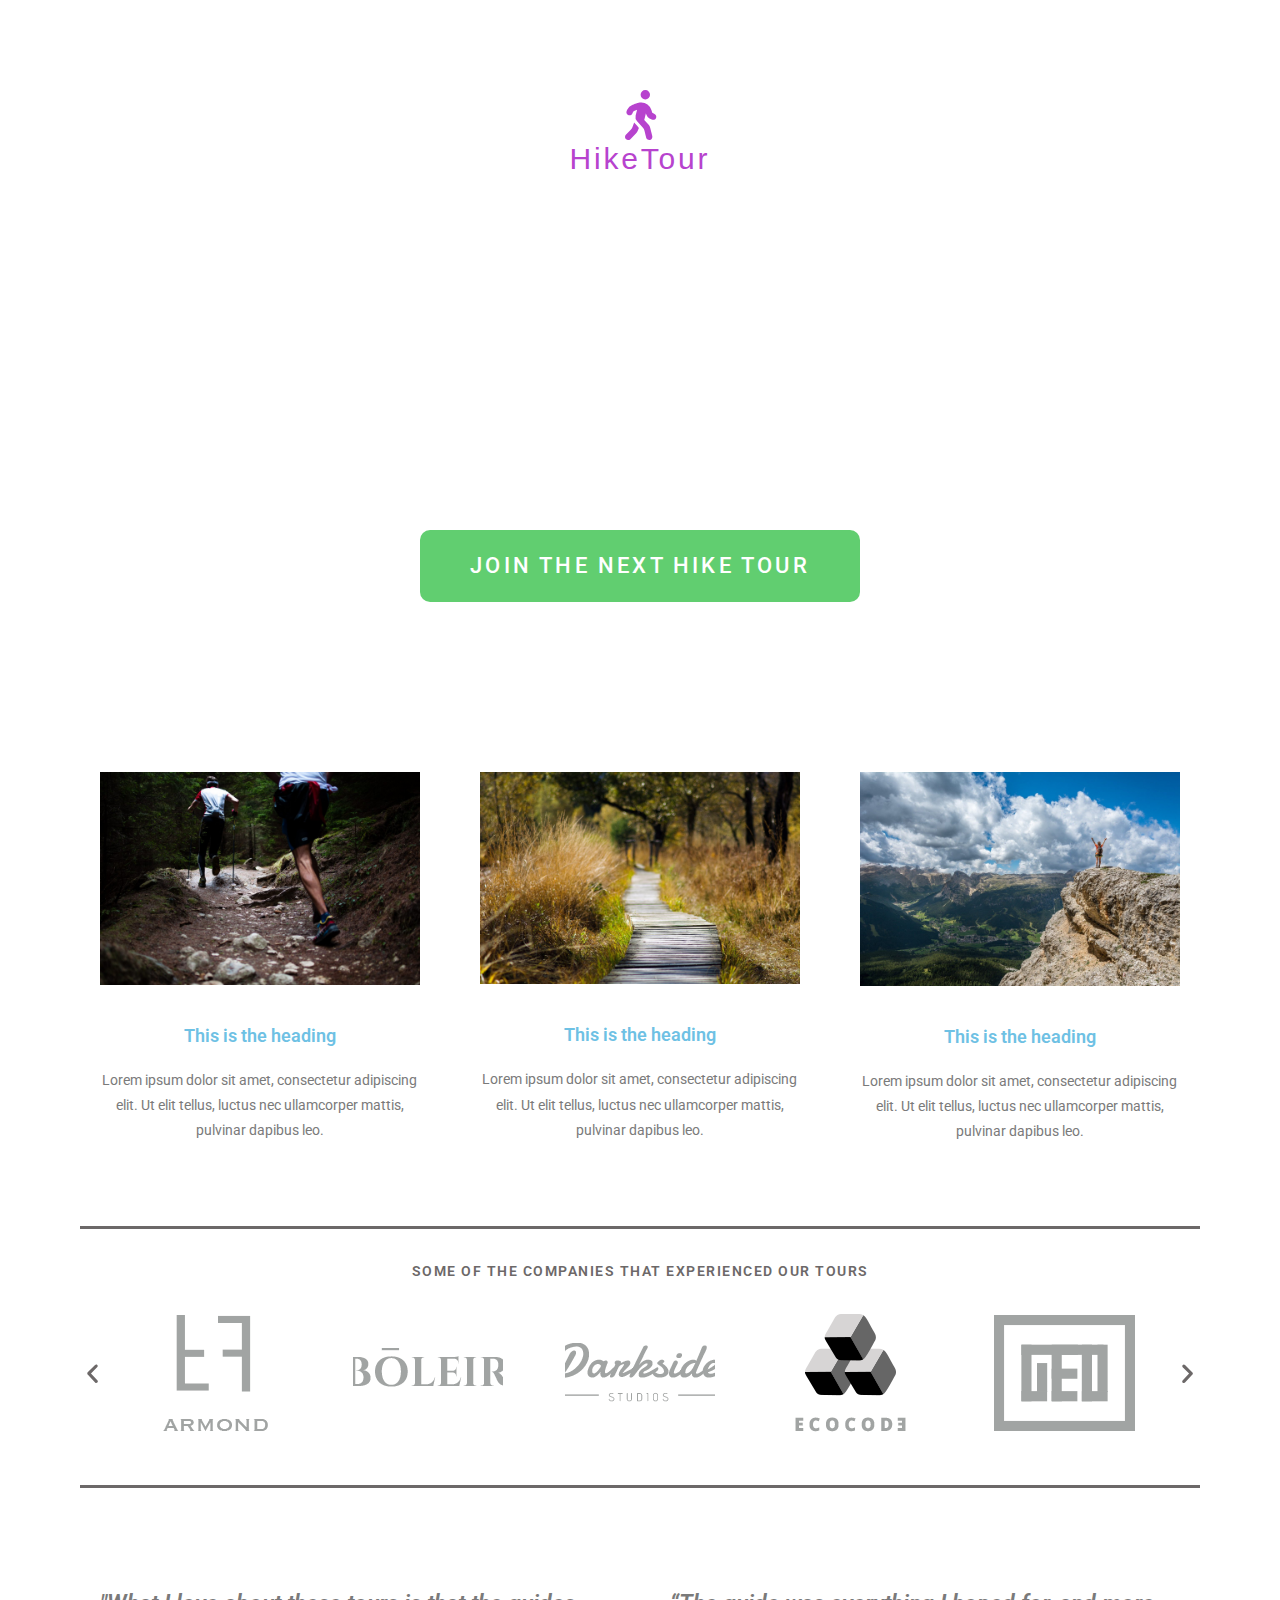
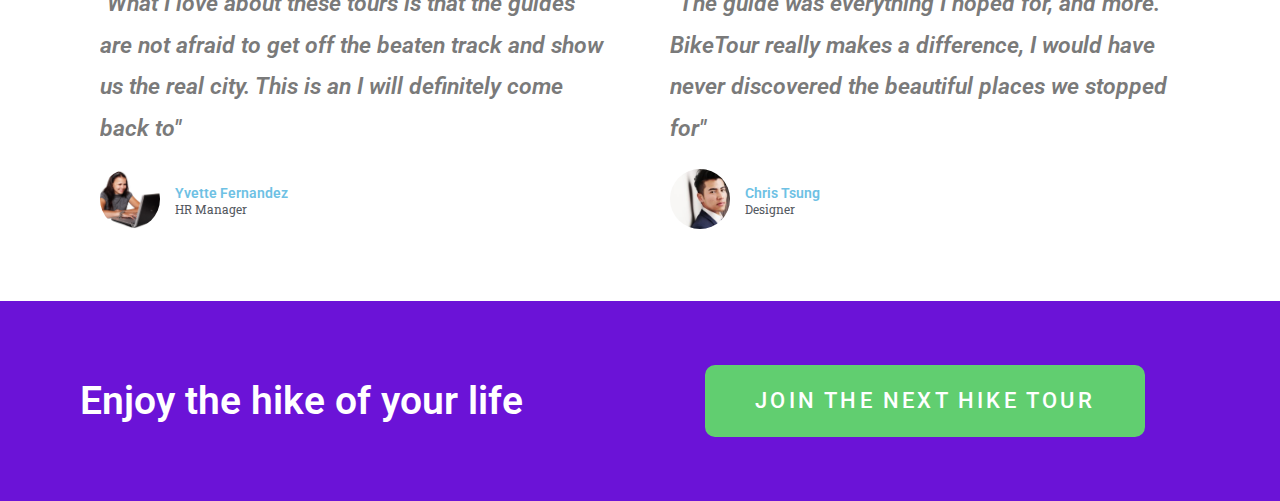
==== index.html @ 8e68b55a "uploading" ====
<!DOCTYPE html>
<html lang="en-US">
<head>
	<meta charset="UTF-8">
		<title>Hike Tour &#8211; Hike</title>
<meta name="viewport" content="width=device-width, initial-scale=1"><link rel='dns-prefetch' href='//s.w.org' />
<link rel="alternate" type="application/rss+xml" title="Hike Tour &raquo; Feed" href="https://hyperjute.github.io/landing-page-hikers/feed/" />
<link rel="alternate" type="application/rss+xml" title="Hike Tour &raquo; Comments Feed" href="https://hyperjute.github.io/landing-page-hikers/comments/feed/" />
		<script type="text/javascript">
			window._wpemojiSettings = {"baseUrl":"https:\/\/s.w.org\/images\/core\/emoji\/13.0.0\/72x72\/","ext":".png","svgUrl":"https:\/\/s.w.org\/images\/core\/emoji\/13.0.0\/svg\/","svgExt":".svg","source":{"concatemoji":"https:\/\/hyperjute.github.io\/landing-page-hikers\/wp-includes\/js\/wp-emoji-release.min.js?ver=5.5.1"}};
			!function(e,a,t){var r,n,o,i,p=a.createElement("canvas"),s=p.getContext&&p.getContext("2d");function c(e,t){var a=String.fromCharCode;s.clearRect(0,0,p.width,p.height),s.fillText(a.apply(this,e),0,0);var r=p.toDataURL();return s.clearRect(0,0,p.width,p.height),s.fillText(a.apply(this,t),0,0),r===p.toDataURL()}function l(e){if(!s||!s.fillText)return!1;switch(s.textBaseline="top",s.font="600 32px Arial",e){case"flag":return!c([127987,65039,8205,9895,65039],[127987,65039,8203,9895,65039])&&(!c([55356,56826,55356,56819],[55356,56826,8203,55356,56819])&&!c([55356,57332,56128,56423,56128,56418,56128,56421,56128,56430,56128,56423,56128,56447],[55356,57332,8203,56128,56423,8203,56128,56418,8203,56128,56421,8203,56128,56430,8203,56128,56423,8203,56128,56447]));case"emoji":return!c([55357,56424,8205,55356,57212],[55357,56424,8203,55356,57212])}return!1}function d(e){var t=a.createElement("script");t.src=e,t.defer=t.type="text/javascript",a.getElementsByTagName("head")[0].appendChild(t)}for(i=Array("flag","emoji"),t.supports={everything:!0,everythingExceptFlag:!0},o=0;o<i.length;o++)t.supports[i[o]]=l(i[o]),t.supports.everything=t.supports.everything&&t.supports[i[o]],"flag"!==i[o]&&(t.supports.everythingExceptFlag=t.supports.everythingExceptFlag&&t.supports[i[o]]);t.supports.everythingExceptFlag=t.supports.everythingExceptFlag&&!t.supports.flag,t.DOMReady=!1,t.readyCallback=function(){t.DOMReady=!0},t.supports.everything||(n=function(){t.readyCallback()},a.addEventListener?(a.addEventListener("DOMContentLoaded",n,!1),e.addEventListener("load",n,!1)):(e.attachEvent("onload",n),a.attachEvent("onreadystatechange",function(){"complete"===a.readyState&&t.readyCallback()})),(r=t.source||{}).concatemoji?d(r.concatemoji):r.wpemoji&&r.twemoji&&(d(r.twemoji),d(r.wpemoji)))}(window,document,window._wpemojiSettings);
		</script>
		<style type="text/css">
img.wp-smiley,
img.emoji {
	display: inline !important;
	border: none !important;
	box-shadow: none !important;
	height: 1em !important;
	width: 1em !important;
	margin: 0 .07em !important;
	vertical-align: -0.1em !important;
	background: none !important;
	padding: 0 !important;
}
</style>
	<link rel='stylesheet' id='wp-block-library-css'  href='https://hyperjute.github.io/landing-page-hikers/wp-includes/css/dist/block-library/style.min.css?ver=5.5.1' type='text/css' media='all' />
<link rel='stylesheet' id='wp-block-library-theme-css'  href='https://hyperjute.github.io/landing-page-hikers/wp-includes/css/dist/block-library/theme.min.css?ver=5.5.1' type='text/css' media='all' />
<link rel='stylesheet' id='font-awesome-css'  href='https://hyperjute.github.io/landing-page-hikers/wp-content/themes/oceanwp/assets/fonts/fontawesome/css/all.min.css?ver=5.11.2' type='text/css' media='all' />
<link rel='stylesheet' id='simple-line-icons-css'  href='https://hyperjute.github.io/landing-page-hikers/wp-content/themes/oceanwp/assets/css/third/simple-line-icons.min.css?ver=2.4.0' type='text/css' media='all' />
<link rel='stylesheet' id='magnific-popup-css'  href='https://hyperjute.github.io/landing-page-hikers/wp-content/themes/oceanwp/assets/css/third/magnific-popup.min.css?ver=1.0.0' type='text/css' media='all' />
<link rel='stylesheet' id='slick-css'  href='https://hyperjute.github.io/landing-page-hikers/wp-content/themes/oceanwp/assets/css/third/slick.min.css?ver=1.6.0' type='text/css' media='all' />
<link rel='stylesheet' id='oceanwp-style-css'  href='https://hyperjute.github.io/landing-page-hikers/wp-content/themes/oceanwp/assets/css/style.min.css?ver=1.8.9' type='text/css' media='all' />
<link rel='stylesheet' id='elementor-icons-css'  href='https://hyperjute.github.io/landing-page-hikers/wp-content/plugins/elementor/assets/lib/eicons/css/elementor-icons.min.css?ver=5.9.1' type='text/css' media='all' />
<link rel='stylesheet' id='elementor-animations-css'  href='https://hyperjute.github.io/landing-page-hikers/wp-content/plugins/elementor/assets/lib/animations/animations.min.css?ver=3.0.10' type='text/css' media='all' />
<link rel='stylesheet' id='elementor-frontend-legacy-css'  href='https://hyperjute.github.io/landing-page-hikers/wp-content/plugins/elementor/assets/css/frontend-legacy.min.css?ver=3.0.10' type='text/css' media='all' />
<link rel='stylesheet' id='elementor-frontend-css'  href='https://hyperjute.github.io/landing-page-hikers/wp-content/plugins/elementor/assets/css/frontend.min.css?ver=3.0.10' type='text/css' media='all' />
<link rel='stylesheet' id='elementor-post-7-css'  href='https://hyperjute.github.io/landing-page-hikers/wp-content/uploads/elementor/css/post-7.css?ver=1600923242' type='text/css' media='all' />
<link rel='stylesheet' id='elementor-global-css'  href='https://hyperjute.github.io/landing-page-hikers/wp-content/uploads/elementor/css/global.css?ver=1600926877' type='text/css' media='all' />
<link rel='stylesheet' id='elementor-post-10-css'  href='https://hyperjute.github.io/landing-page-hikers/wp-content/uploads/elementor/css/post-10.css?ver=1600929516' type='text/css' media='all' />
<link rel='stylesheet' id='oe-widgets-style-css'  href='https://hyperjute.github.io/landing-page-hikers/wp-content/plugins/ocean-extra/assets/css/widgets.css?ver=5.5.1' type='text/css' media='all' />
<link rel='stylesheet' id='google-fonts-1-css'  href='https://fonts.googleapis.com/css?family=Roboto%3A100%2C100italic%2C200%2C200italic%2C300%2C300italic%2C400%2C400italic%2C500%2C500italic%2C600%2C600italic%2C700%2C700italic%2C800%2C800italic%2C900%2C900italic%7CRoboto+Slab%3A100%2C100italic%2C200%2C200italic%2C300%2C300italic%2C400%2C400italic%2C500%2C500italic%2C600%2C600italic%2C700%2C700italic%2C800%2C800italic%2C900%2C900italic%7CPermanent+Marker%3A100%2C100italic%2C200%2C200italic%2C300%2C300italic%2C400%2C400italic%2C500%2C500italic%2C600%2C600italic%2C700%2C700italic%2C800%2C800italic%2C900%2C900italic%7CRoboto+Condensed%3A100%2C100italic%2C200%2C200italic%2C300%2C300italic%2C400%2C400italic%2C500%2C500italic%2C600%2C600italic%2C700%2C700italic%2C800%2C800italic%2C900%2C900italic&#038;ver=5.5.1' type='text/css' media='all' />
<link rel='stylesheet' id='elementor-icons-shared-0-css'  href='https://hyperjute.github.io/landing-page-hikers/wp-content/plugins/elementor/assets/lib/font-awesome/css/fontawesome.min.css?ver=5.12.0' type='text/css' media='all' />
<link rel='stylesheet' id='elementor-icons-fa-solid-css'  href='https://hyperjute.github.io/landing-page-hikers/wp-content/plugins/elementor/assets/lib/font-awesome/css/solid.min.css?ver=5.12.0' type='text/css' media='all' />
<script type='text/javascript' src='https://hyperjute.github.io/landing-page-hikers/wp-includes/js/jquery/jquery.js?ver=1.12.4-wp' id='jquery-core-js'></script>
<link rel="https://api.w.org/" href="https://hyperjute.github.io/landing-page-hikers/wp-json/" /><link rel="alternate" type="application/json" href="https://hyperjute.github.io/landing-page-hikers/wp-json/wp/v2/pages/10" /><link rel="EditURI" type="application/rsd+xml" title="RSD" href="https://hyperjute.github.io/landing-page-hikers/xmlrpc.php?rsd" />
<link rel="wlwmanifest" type="application/wlwmanifest+xml" href="https://hyperjute.github.io/landing-page-hikers/wp-includes/wlwmanifest.xml" /> 
<meta name="generator" content="WordPress 5.5.1" />
<link rel="canonical" href="https://hyperjute.github.io/landing-page-hikers/" />
<link rel='shortlink' href='https://hyperjute.github.io/landing-page-hikers/' />
<link rel="alternate" type="application/json+oembed" href="https://hyperjute.github.io/landing-page-hikers/wp-json/oembed/1.0/embed?url=https%3A%2F%2Fhyperjute.github.io%2Flanding-page-hikers%2F" />
<link rel="alternate" type="text/xml+oembed" href="https://hyperjute.github.io/landing-page-hikers/wp-json/oembed/1.0/embed?url=https%3A%2F%2Fhyperjute.github.io%2Flanding-page-hikers%2F&#038;format=xml" />
<style type="text/css">.recentcomments a{display:inline !important;padding:0 !important;margin:0 !important;}</style><!-- OceanWP CSS -->
<style type="text/css">
/* Header CSS */#site-header.has-header-media .overlay-header-media{background-color:rgba(0,0,0,0.5)}
</style>	<meta name="viewport" content="width=device-width, initial-scale=1.0, viewport-fit=cover" /></head>
<body class="home page-template page-template-elementor_canvas page page-id-10 wp-embed-responsive oceanwp-theme dropdown-mobile default-breakpoint has-sidebar content-right-sidebar has-topbar has-breadcrumbs elementor-default elementor-template-canvas elementor-kit-7 elementor-page elementor-page-10">
			<div data-elementor-type="wp-page" data-elementor-id="10" class="elementor elementor-10" data-elementor-settings="[]">
						<div class="elementor-inner">
							<div class="elementor-section-wrap">
							<section class="elementor-section elementor-top-section elementor-element elementor-element-6b17538 elementor-section-boxed elementor-section-height-default elementor-section-height-default" data-id="6b17538" data-element_type="section" data-settings="{&quot;background_background&quot;:&quot;video&quot;,&quot;background_video_link&quot;:&quot;https:\/\/www.youtube.com\/watch?v=5KjPk9RJkQ4&quot;}">
								<div class="elementor-background-video-container elementor-hidden-phone">
													<div class="elementor-background-video-embed"></div>
												</div>
									<div class="elementor-background-overlay"></div>
							<div class="elementor-container elementor-column-gap-default">
							<div class="elementor-row">
					<div class="elementor-column elementor-col-100 elementor-top-column elementor-element elementor-element-20dd20f" data-id="20dd20f" data-element_type="column" data-settings="{&quot;background_background&quot;:&quot;classic&quot;}">
			<div class="elementor-column-wrap elementor-element-populated">
							<div class="elementor-widget-wrap">
						<div class="elementor-element elementor-element-2021fc0 elementor-view-default elementor-position-top elementor-vertical-align-top elementor-widget elementor-widget-icon-box" data-id="2021fc0" data-element_type="widget" data-widget_type="icon-box.default">
				<div class="elementor-widget-container">
					<div class="elementor-icon-box-wrapper">
						<div class="elementor-icon-box-icon">
				<span class="elementor-icon elementor-animation-" >
				<i aria-hidden="true" class="fas fa-walking"></i>				</span>
			</div>
						<div class="elementor-icon-box-content">
				<h3 class="elementor-icon-box-title">
					<span >HikeTour</span>
				</h3>
							</div>
		</div>
				</div>
				</div>
				<div class="elementor-element elementor-element-c207df1 elementor-widget elementor-widget-heading" data-id="c207df1" data-element_type="widget" data-widget_type="heading.default">
				<div class="elementor-widget-container">
			<h2 class="elementor-heading-title elementor-size-default">Join Our Nature Hike Adventures</h2>		</div>
				</div>
				<div class="elementor-element elementor-element-44ef334 elementor-widget elementor-widget-spacer" data-id="44ef334" data-element_type="widget" data-widget_type="spacer.default">
				<div class="elementor-widget-container">
					<div class="elementor-spacer">
			<div class="elementor-spacer-inner"></div>
		</div>
				</div>
				</div>
				<div class="elementor-element elementor-element-c5dbc90 elementor-widget elementor-widget-heading" data-id="c5dbc90" data-element_type="widget" data-widget_type="heading.default">
				<div class="elementor-widget-container">
			<p class="elementor-heading-title elementor-size-default">HikeTour offers the most interactive activity you can experience in natural surroundings. Find out how the real hiking comes alive when you are guided by the right person.</p>		</div>
				</div>
				<div class="elementor-element elementor-element-b1d403d elementor-widget elementor-widget-spacer" data-id="b1d403d" data-element_type="widget" data-widget_type="spacer.default">
				<div class="elementor-widget-container">
					<div class="elementor-spacer">
			<div class="elementor-spacer-inner"></div>
		</div>
				</div>
				</div>
				<div class="elementor-element elementor-element-bb15550 elementor-align-center elementor-widget elementor-widget-button" data-id="bb15550" data-element_type="widget" data-widget_type="button.default">
				<div class="elementor-widget-container">
					<div class="elementor-button-wrapper">
			<a href="#" class="elementor-button-link elementor-button elementor-size-xl" role="button">
						<span class="elementor-button-content-wrapper">
						<span class="elementor-button-text">Join the next hike tour</span>
		</span>
					</a>
		</div>
				</div>
				</div>
						</div>
					</div>
		</div>
								</div>
					</div>
		</section>
				<section class="elementor-section elementor-top-section elementor-element elementor-element-5dd68f0 elementor-section-boxed elementor-section-height-default elementor-section-height-default" data-id="5dd68f0" data-element_type="section">
						<div class="elementor-container elementor-column-gap-wider">
							<div class="elementor-row">
					<div class="elementor-column elementor-col-33 elementor-top-column elementor-element elementor-element-c2cc1be" data-id="c2cc1be" data-element_type="column">
			<div class="elementor-column-wrap elementor-element-populated">
							<div class="elementor-widget-wrap">
						<div class="elementor-element elementor-element-dc7bbe1 elementor-position-top elementor-vertical-align-top elementor-widget elementor-widget-image-box" data-id="dc7bbe1" data-element_type="widget" data-widget_type="image-box.default">
				<div class="elementor-widget-container">
			<div class="elementor-image-box-wrapper"><figure class="elementor-image-box-img"><img width="1920" height="1275" src="https://hyperjute.github.io/landing-page-hikers/wp-content/uploads/2020/09/men-1245982_1920.jpg" class="elementor-animation-grow attachment-full size-full" alt="" loading="lazy" srcset="https://hyperjute.github.io/landing-page-hikers/wp-content/uploads/2020/09/men-1245982_1920.jpg 1920w, https://hyperjute.github.io/landing-page-hikers/wp-content/uploads/2020/09/men-1245982_1920-300x199.jpg 300w, https://hyperjute.github.io/landing-page-hikers/wp-content/uploads/2020/09/men-1245982_1920-1024x680.jpg 1024w, https://hyperjute.github.io/landing-page-hikers/wp-content/uploads/2020/09/men-1245982_1920-768x510.jpg 768w, https://hyperjute.github.io/landing-page-hikers/wp-content/uploads/2020/09/men-1245982_1920-1536x1020.jpg 1536w" sizes="(max-width: 1920px) 100vw, 1920px" /></figure><div class="elementor-image-box-content"><h3 class="elementor-image-box-title">This is the heading</h3><p class="elementor-image-box-description">Lorem ipsum dolor sit amet, consectetur adipiscing elit. Ut elit tellus, luctus nec ullamcorper mattis, pulvinar dapibus leo.</p></div></div>		</div>
				</div>
						</div>
					</div>
		</div>
				<div class="elementor-column elementor-col-33 elementor-top-column elementor-element elementor-element-ef29e0e" data-id="ef29e0e" data-element_type="column">
			<div class="elementor-column-wrap elementor-element-populated">
							<div class="elementor-widget-wrap">
						<div class="elementor-element elementor-element-52808f6 elementor-position-top elementor-vertical-align-top elementor-widget elementor-widget-image-box" data-id="52808f6" data-element_type="widget" data-widget_type="image-box.default">
				<div class="elementor-widget-container">
			<div class="elementor-image-box-wrapper"><figure class="elementor-image-box-img"><img width="1920" height="1271" src="https://hyperjute.github.io/landing-page-hikers/wp-content/uploads/2020/09/wooden-track-1932611_1920-1.jpg" class="elementor-animation-grow attachment-full size-full" alt="" loading="lazy" srcset="https://hyperjute.github.io/landing-page-hikers/wp-content/uploads/2020/09/wooden-track-1932611_1920-1.jpg 1920w, https://hyperjute.github.io/landing-page-hikers/wp-content/uploads/2020/09/wooden-track-1932611_1920-1-300x199.jpg 300w, https://hyperjute.github.io/landing-page-hikers/wp-content/uploads/2020/09/wooden-track-1932611_1920-1-1024x678.jpg 1024w, https://hyperjute.github.io/landing-page-hikers/wp-content/uploads/2020/09/wooden-track-1932611_1920-1-768x508.jpg 768w, https://hyperjute.github.io/landing-page-hikers/wp-content/uploads/2020/09/wooden-track-1932611_1920-1-1536x1017.jpg 1536w" sizes="(max-width: 1920px) 100vw, 1920px" /></figure><div class="elementor-image-box-content"><h3 class="elementor-image-box-title">This is the heading</h3><p class="elementor-image-box-description">Lorem ipsum dolor sit amet, consectetur adipiscing elit. Ut elit tellus, luctus nec ullamcorper mattis, pulvinar dapibus leo.</p></div></div>		</div>
				</div>
						</div>
					</div>
		</div>
				<div class="elementor-column elementor-col-33 elementor-top-column elementor-element elementor-element-3d3e862" data-id="3d3e862" data-element_type="column">
			<div class="elementor-column-wrap elementor-element-populated">
							<div class="elementor-widget-wrap">
						<div class="elementor-element elementor-element-33d0557 elementor-position-top elementor-vertical-align-top elementor-widget elementor-widget-image-box" data-id="33d0557" data-element_type="widget" data-widget_type="image-box.default">
				<div class="elementor-widget-container">
			<div class="elementor-image-box-wrapper"><figure class="elementor-image-box-img"><img width="1920" height="1280" src="https://hyperjute.github.io/landing-page-hikers/wp-content/uploads/2020/09/person-1245959_1920.jpg" class="elementor-animation-grow attachment-full size-full" alt="" loading="lazy" srcset="https://hyperjute.github.io/landing-page-hikers/wp-content/uploads/2020/09/person-1245959_1920.jpg 1920w, https://hyperjute.github.io/landing-page-hikers/wp-content/uploads/2020/09/person-1245959_1920-300x200.jpg 300w, https://hyperjute.github.io/landing-page-hikers/wp-content/uploads/2020/09/person-1245959_1920-1024x683.jpg 1024w, https://hyperjute.github.io/landing-page-hikers/wp-content/uploads/2020/09/person-1245959_1920-768x512.jpg 768w, https://hyperjute.github.io/landing-page-hikers/wp-content/uploads/2020/09/person-1245959_1920-1536x1024.jpg 1536w" sizes="(max-width: 1920px) 100vw, 1920px" /></figure><div class="elementor-image-box-content"><h3 class="elementor-image-box-title">This is the heading</h3><p class="elementor-image-box-description">Lorem ipsum dolor sit amet, consectetur adipiscing elit. Ut elit tellus, luctus nec ullamcorper mattis, pulvinar dapibus leo.</p></div></div>		</div>
				</div>
						</div>
					</div>
		</div>
								</div>
					</div>
		</section>
				<section class="elementor-section elementor-top-section elementor-element elementor-element-25c4791 elementor-section-boxed elementor-section-height-default elementor-section-height-default" data-id="25c4791" data-element_type="section">
						<div class="elementor-container elementor-column-gap-default">
							<div class="elementor-row">
					<div class="elementor-column elementor-col-100 elementor-top-column elementor-element elementor-element-bb8585b" data-id="bb8585b" data-element_type="column">
			<div class="elementor-column-wrap elementor-element-populated">
							<div class="elementor-widget-wrap">
						<div class="elementor-element elementor-element-eea52f6 elementor-widget-divider--view-line elementor-widget elementor-widget-divider" data-id="eea52f6" data-element_type="widget" data-widget_type="divider.default">
				<div class="elementor-widget-container">
					<div class="elementor-divider">
			<span class="elementor-divider-separator">
						</span>
		</div>
				</div>
				</div>
				<div class="elementor-element elementor-element-2f90f46 elementor-widget elementor-widget-heading" data-id="2f90f46" data-element_type="widget" data-widget_type="heading.default">
				<div class="elementor-widget-container">
			<p class="elementor-heading-title elementor-size-default">Some of the companies that experienced our tours</p>		</div>
				</div>
				<div class="elementor-element elementor-element-b150345 elementor-arrows-position-outside elementor-widget elementor-widget-image-carousel" data-id="b150345" data-element_type="widget" data-settings="{&quot;slides_to_show&quot;:&quot;5&quot;,&quot;navigation&quot;:&quot;arrows&quot;,&quot;autoplay&quot;:&quot;yes&quot;,&quot;pause_on_hover&quot;:&quot;yes&quot;,&quot;pause_on_interaction&quot;:&quot;yes&quot;,&quot;autoplay_speed&quot;:5000,&quot;infinite&quot;:&quot;yes&quot;,&quot;speed&quot;:500}" data-widget_type="image-carousel.default">
				<div class="elementor-widget-container">
					<div class="elementor-image-carousel-wrapper swiper-container" dir="ltr">
			<div class="elementor-image-carousel swiper-wrapper">
				<div class="swiper-slide"><figure class="swiper-slide-inner"><img class="swiper-slide-image" src="https://hyperjute.github.io/landing-page-hikers/wp-content/uploads/2020/09/ARMOND-150x150.png" alt="ARMOND" /></figure></div><div class="swiper-slide"><figure class="swiper-slide-inner"><img class="swiper-slide-image" src="https://hyperjute.github.io/landing-page-hikers/wp-content/uploads/2020/09/BOLEIR-150x150.png" alt="BOLEIR" /></figure></div><div class="swiper-slide"><figure class="swiper-slide-inner"><img class="swiper-slide-image" src="https://hyperjute.github.io/landing-page-hikers/wp-content/uploads/2020/09/darkside-1-2-1-150x150.png" alt="darkside-1-2-1" /></figure></div><div class="swiper-slide"><figure class="swiper-slide-inner"><img class="swiper-slide-image" src="https://hyperjute.github.io/landing-page-hikers/wp-content/uploads/2020/09/Eye-Contact-150x150.png" alt="Eye Contact" /></figure></div><div class="swiper-slide"><figure class="swiper-slide-inner"><img class="swiper-slide-image" src="https://hyperjute.github.io/landing-page-hikers/wp-content/uploads/2020/09/GEO-150x150.png" alt="GEO" /></figure></div><div class="swiper-slide"><figure class="swiper-slide-inner"><img class="swiper-slide-image" src="https://hyperjute.github.io/landing-page-hikers/wp-content/uploads/2020/09/MADRIN-150x150.png" alt="MADRIN" /></figure></div><div class="swiper-slide"><figure class="swiper-slide-inner"><img class="swiper-slide-image" src="https://hyperjute.github.io/landing-page-hikers/wp-content/uploads/2020/09/mapmaster-1-2-1-150x150.png" alt="mapmaster-1-2-1" /></figure></div><div class="swiper-slide"><figure class="swiper-slide-inner"><img class="swiper-slide-image" src="https://hyperjute.github.io/landing-page-hikers/wp-content/uploads/2020/09/zusman-1-2-1-150x150.png" alt="zusman-1-2-1" /></figure></div>			</div>
																<div class="elementor-swiper-button elementor-swiper-button-prev">
						<i class="eicon-chevron-left" aria-hidden="true"></i>
						<span class="elementor-screen-only">Previous</span>
					</div>
					<div class="elementor-swiper-button elementor-swiper-button-next">
						<i class="eicon-chevron-right" aria-hidden="true"></i>
						<span class="elementor-screen-only">Next</span>
					</div>
									</div>
				</div>
				</div>
				<div class="elementor-element elementor-element-ef013f1 elementor-widget-divider--view-line elementor-widget elementor-widget-divider" data-id="ef013f1" data-element_type="widget" data-widget_type="divider.default">
				<div class="elementor-widget-container">
					<div class="elementor-divider">
			<span class="elementor-divider-separator">
						</span>
		</div>
				</div>
				</div>
						</div>
					</div>
		</div>
								</div>
					</div>
		</section>
				<section class="elementor-section elementor-top-section elementor-element elementor-element-e697ae4 elementor-section-boxed elementor-section-height-default elementor-section-height-default" data-id="e697ae4" data-element_type="section">
						<div class="elementor-container elementor-column-gap-wider">
							<div class="elementor-row">
					<div class="elementor-column elementor-col-50 elementor-top-column elementor-element elementor-element-9f5258a" data-id="9f5258a" data-element_type="column">
			<div class="elementor-column-wrap elementor-element-populated">
							<div class="elementor-widget-wrap">
						<div class="elementor-element elementor-element-b2e9486 elementor-widget elementor-widget-testimonial" data-id="b2e9486" data-element_type="widget" data-widget_type="testimonial.default">
				<div class="elementor-widget-container">
					<div class="elementor-testimonial-wrapper elementor-testimonial-text-align-left">
							<div class="elementor-testimonial-content">"What I love about these tours is that the guides are not afraid to get off the beaten track and show us the real city. This is an I will definitely come back to"</div>
			
						<div class="elementor-testimonial-meta elementor-has-image elementor-testimonial-image-position-aside">
				<div class="elementor-testimonial-meta-inner">
											<div class="elementor-testimonial-image">
							<img width="1920" height="1280" src="https://hyperjute.github.io/landing-page-hikers/wp-content/uploads/2020/09/beautiful-15704_1920.jpg" class="attachment-full size-full" alt="" loading="lazy" srcset="https://hyperjute.github.io/landing-page-hikers/wp-content/uploads/2020/09/beautiful-15704_1920.jpg 1920w, https://hyperjute.github.io/landing-page-hikers/wp-content/uploads/2020/09/beautiful-15704_1920-300x200.jpg 300w, https://hyperjute.github.io/landing-page-hikers/wp-content/uploads/2020/09/beautiful-15704_1920-1024x683.jpg 1024w, https://hyperjute.github.io/landing-page-hikers/wp-content/uploads/2020/09/beautiful-15704_1920-768x512.jpg 768w, https://hyperjute.github.io/landing-page-hikers/wp-content/uploads/2020/09/beautiful-15704_1920-1536x1024.jpg 1536w" sizes="(max-width: 1920px) 100vw, 1920px" />						</div>
					
										<div class="elementor-testimonial-details">
														<div class="elementor-testimonial-name">Yvette Fernandez</div>
																						<div class="elementor-testimonial-job">HR Manager</div>
													</div>
									</div>
			</div>
					</div>
				</div>
				</div>
						</div>
					</div>
		</div>
				<div class="elementor-column elementor-col-50 elementor-top-column elementor-element elementor-element-1ebabac" data-id="1ebabac" data-element_type="column">
			<div class="elementor-column-wrap elementor-element-populated">
							<div class="elementor-widget-wrap">
						<div class="elementor-element elementor-element-da15e34 elementor-widget elementor-widget-testimonial" data-id="da15e34" data-element_type="widget" data-widget_type="testimonial.default">
				<div class="elementor-widget-container">
					<div class="elementor-testimonial-wrapper elementor-testimonial-text-align-left">
							<div class="elementor-testimonial-content">“The guide was everything I hoped for, and more. BikeTour really makes a difference, I would have never discovered the beautiful places we stopped for"</div>
			
						<div class="elementor-testimonial-meta elementor-has-image elementor-testimonial-image-position-aside">
				<div class="elementor-testimonial-meta-inner">
											<div class="elementor-testimonial-image">
							<img width="150" height="150" src="https://hyperjute.github.io/landing-page-hikers/wp-content/uploads/2020/09/model-2911363_1920-150x150.jpg" class="attachment-thumbnail size-thumbnail" alt="" loading="lazy" />						</div>
					
										<div class="elementor-testimonial-details">
														<div class="elementor-testimonial-name">Chris Tsung</div>
																						<div class="elementor-testimonial-job">Designer</div>
													</div>
									</div>
			</div>
					</div>
				</div>
				</div>
						</div>
					</div>
		</div>
								</div>
					</div>
		</section>
				<section class="elementor-section elementor-top-section elementor-element elementor-element-d5ae03b elementor-section-height-min-height elementor-section-content-middle elementor-section-boxed elementor-section-height-default elementor-section-items-middle" data-id="d5ae03b" data-element_type="section" data-settings="{&quot;background_background&quot;:&quot;classic&quot;}">
						<div class="elementor-container elementor-column-gap-default">
							<div class="elementor-row">
					<div class="elementor-column elementor-col-50 elementor-top-column elementor-element elementor-element-9953578" data-id="9953578" data-element_type="column">
			<div class="elementor-column-wrap elementor-element-populated">
							<div class="elementor-widget-wrap">
						<div class="elementor-element elementor-element-e87fa5d elementor-widget elementor-widget-heading" data-id="e87fa5d" data-element_type="widget" data-widget_type="heading.default">
				<div class="elementor-widget-container">
			<h2 class="elementor-heading-title elementor-size-default">Enjoy the hike of your life</h2>		</div>
				</div>
						</div>
					</div>
		</div>
				<div class="elementor-column elementor-col-50 elementor-top-column elementor-element elementor-element-7ab05a6" data-id="7ab05a6" data-element_type="column">
			<div class="elementor-column-wrap elementor-element-populated">
							<div class="elementor-widget-wrap">
						<div class="elementor-element elementor-element-c567542 elementor-align-center elementor-widget elementor-widget-button" data-id="c567542" data-element_type="widget" data-widget_type="button.default">
				<div class="elementor-widget-container">
					<div class="elementor-button-wrapper">
			<a href="#" class="elementor-button-link elementor-button elementor-size-xl" role="button">
						<span class="elementor-button-content-wrapper">
						<span class="elementor-button-text">Join the next hike tour</span>
		</span>
					</a>
		</div>
				</div>
				</div>
						</div>
					</div>
		</div>
								</div>
					</div>
		</section>
						</div>
						</div>
					</div>
		<script type='text/javascript' src='https://hyperjute.github.io/landing-page-hikers/wp-includes/js/imagesloaded.min.js?ver=4.1.4' id='imagesloaded-js'></script>
<script type='text/javascript' src='https://hyperjute.github.io/landing-page-hikers/wp-content/themes/oceanwp/assets/js/third/magnific-popup.min.js?ver=1.8.9' id='magnific-popup-js'></script>
<script type='text/javascript' src='https://hyperjute.github.io/landing-page-hikers/wp-content/themes/oceanwp/assets/js/third/lightbox.min.js?ver=1.8.9' id='oceanwp-lightbox-js'></script>
<script type='text/javascript' id='oceanwp-main-js-extra'>
/* <![CDATA[ */
var oceanwpLocalize = {"isRTL":"","menuSearchStyle":"drop_down","sidrSource":null,"sidrDisplace":"1","sidrSide":"left","sidrDropdownTarget":"link","verticalHeaderTarget":"link","customSelects":".woocommerce-ordering .orderby, #dropdown_product_cat, .widget_categories select, .widget_archive select, .single-product .variations_form .variations select","ajax_url":"https:\/\/hyperjute.github.io\/landing-page-hikers\/wp-admin\/admin-ajax.php"};
/* ]]> */
</script>
<script type='text/javascript' src='https://hyperjute.github.io/landing-page-hikers/wp-content/themes/oceanwp/assets/js/main.min.js?ver=1.8.9' id='oceanwp-main-js'></script>
<script type='text/javascript' src='https://hyperjute.github.io/landing-page-hikers/wp-includes/js/wp-embed.min.js?ver=5.5.1' id='wp-embed-js'></script>
<!--[if lt IE 9]>
<script type='text/javascript' src='https://hyperjute.github.io/landing-page-hikers/wp-content/themes/oceanwp/assets/js/third/html5.min.js?ver=1.8.9' id='html5shiv-js'></script>
<![endif]-->
<script type='text/javascript' src='https://hyperjute.github.io/landing-page-hikers/wp-content/plugins/elementor/assets/js/frontend-modules.min.js?ver=3.0.10' id='elementor-frontend-modules-js'></script>
<script type='text/javascript' src='https://hyperjute.github.io/landing-page-hikers/wp-includes/js/jquery/ui/position.min.js?ver=1.11.4' id='jquery-ui-position-js'></script>
<script type='text/javascript' src='https://hyperjute.github.io/landing-page-hikers/wp-content/plugins/elementor/assets/lib/dialog/dialog.min.js?ver=4.8.1' id='elementor-dialog-js'></script>
<script type='text/javascript' src='https://hyperjute.github.io/landing-page-hikers/wp-content/plugins/elementor/assets/lib/waypoints/waypoints.min.js?ver=4.0.2' id='elementor-waypoints-js'></script>
<script type='text/javascript' src='https://hyperjute.github.io/landing-page-hikers/wp-content/plugins/elementor/assets/lib/swiper/swiper.min.js?ver=5.3.6' id='swiper-js'></script>
<script type='text/javascript' src='https://hyperjute.github.io/landing-page-hikers/wp-content/plugins/elementor/assets/lib/share-link/share-link.min.js?ver=3.0.10' id='share-link-js'></script>
<script type='text/javascript' id='elementor-frontend-js-before'>
var elementorFrontendConfig = {"environmentMode":{"edit":false,"wpPreview":false},"i18n":{"shareOnFacebook":"Share on Facebook","shareOnTwitter":"Share on Twitter","pinIt":"Pin it","download":"Download","downloadImage":"Download image","fullscreen":"Fullscreen","zoom":"Zoom","share":"Share","playVideo":"Play Video","previous":"Previous","next":"Next","close":"Close"},"is_rtl":false,"breakpoints":{"xs":0,"sm":480,"md":768,"lg":1025,"xl":1440,"xxl":1600},"version":"3.0.10","is_static":false,"legacyMode":{"elementWrappers":true},"urls":{"assets":"https:\/\/hyperjute.github.io\/landing-page-hikers\/wp-content\/plugins\/elementor\/assets\/"},"settings":{"page":[],"editorPreferences":[]},"kit":{"global_image_lightbox":"yes","lightbox_enable_counter":"yes","lightbox_enable_fullscreen":"yes","lightbox_enable_zoom":"yes","lightbox_enable_share":"yes","lightbox_title_src":"title","lightbox_description_src":"description"},"post":{"id":10,"title":"Hike%20Tour%20%E2%80%93%20Hike","excerpt":"","featuredImage":false}};
</script>
<script type='text/javascript' src='https://hyperjute.github.io/landing-page-hikers/wp-content/plugins/elementor/assets/js/frontend.min.js?ver=3.0.10' id='elementor-frontend-js'></script>
	</body>
</html>
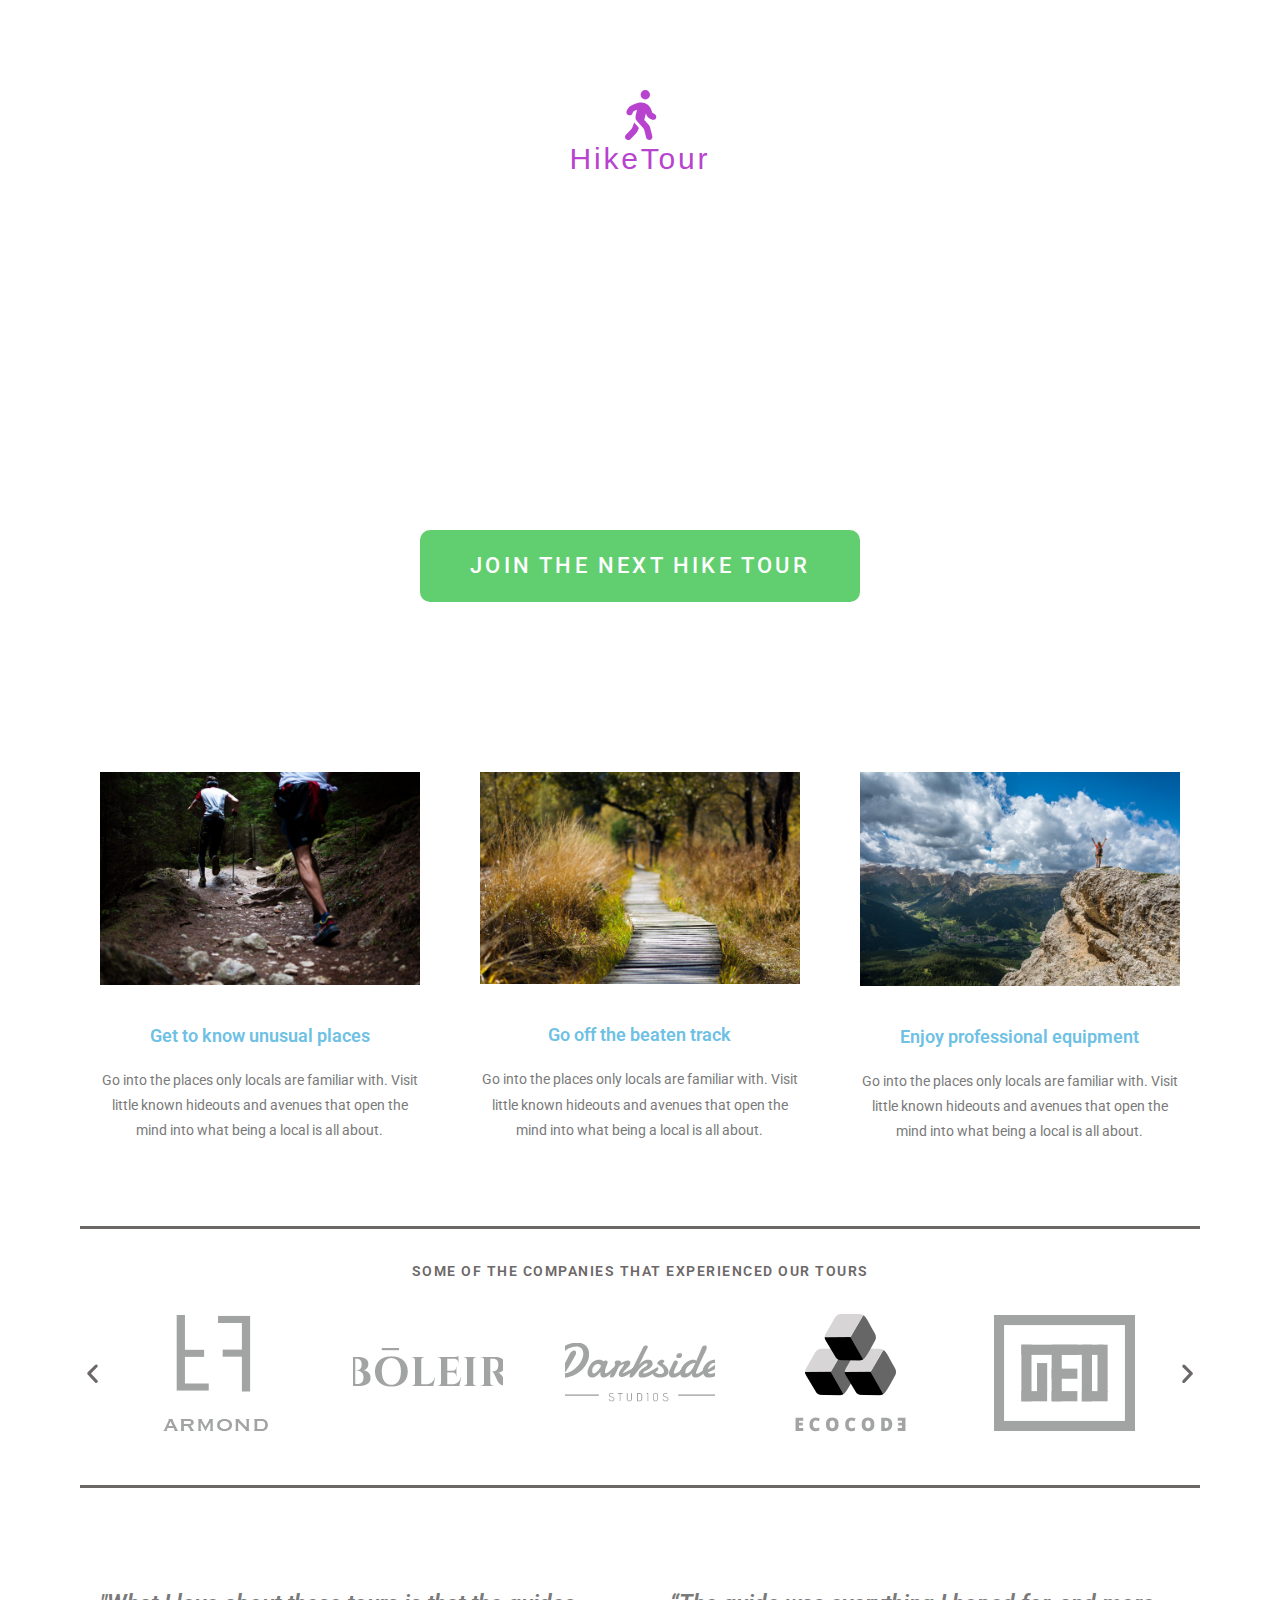
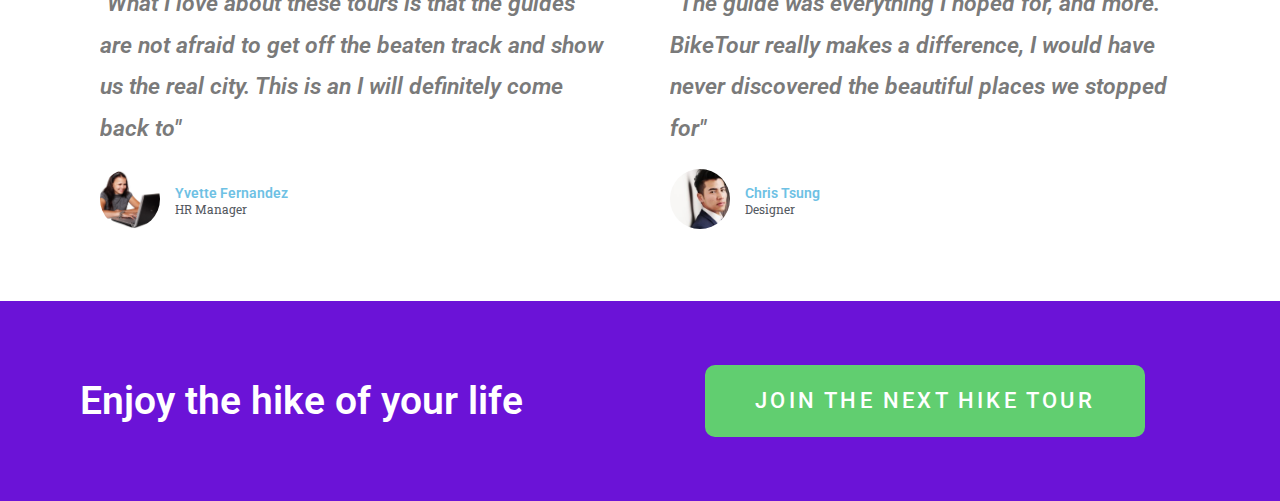
==== commit 5d9c66d8: "edit boxes" ====
--- a/index.html
+++ b/index.html
@@ -37,7 +37,7 @@
 <link rel='stylesheet' id='elementor-frontend-css'  href='https://hyperjute.github.io/landing-page-hikers/wp-content/plugins/elementor/assets/css/frontend.min.css?ver=3.0.10' type='text/css' media='all' />
 <link rel='stylesheet' id='elementor-post-7-css'  href='https://hyperjute.github.io/landing-page-hikers/wp-content/uploads/elementor/css/post-7.css?ver=1600923242' type='text/css' media='all' />
 <link rel='stylesheet' id='elementor-global-css'  href='https://hyperjute.github.io/landing-page-hikers/wp-content/uploads/elementor/css/global.css?ver=1600926877' type='text/css' media='all' />
-<link rel='stylesheet' id='elementor-post-10-css'  href='https://hyperjute.github.io/landing-page-hikers/wp-content/uploads/elementor/css/post-10.css?ver=1600929516' type='text/css' media='all' />
+<link rel='stylesheet' id='elementor-post-10-css'  href='https://hyperjute.github.io/landing-page-hikers/wp-content/uploads/elementor/css/post-10.css?ver=1600930188' type='text/css' media='all' />
 <link rel='stylesheet' id='oe-widgets-style-css'  href='https://hyperjute.github.io/landing-page-hikers/wp-content/plugins/ocean-extra/assets/css/widgets.css?ver=5.5.1' type='text/css' media='all' />
 <link rel='stylesheet' id='google-fonts-1-css'  href='https://fonts.googleapis.com/css?family=Roboto%3A100%2C100italic%2C200%2C200italic%2C300%2C300italic%2C400%2C400italic%2C500%2C500italic%2C600%2C600italic%2C700%2C700italic%2C800%2C800italic%2C900%2C900italic%7CRoboto+Slab%3A100%2C100italic%2C200%2C200italic%2C300%2C300italic%2C400%2C400italic%2C500%2C500italic%2C600%2C600italic%2C700%2C700italic%2C800%2C800italic%2C900%2C900italic%7CPermanent+Marker%3A100%2C100italic%2C200%2C200italic%2C300%2C300italic%2C400%2C400italic%2C500%2C500italic%2C600%2C600italic%2C700%2C700italic%2C800%2C800italic%2C900%2C900italic%7CRoboto+Condensed%3A100%2C100italic%2C200%2C200italic%2C300%2C300italic%2C400%2C400italic%2C500%2C500italic%2C600%2C600italic%2C700%2C700italic%2C800%2C800italic%2C900%2C900italic&#038;ver=5.5.1' type='text/css' media='all' />
 <link rel='stylesheet' id='elementor-icons-shared-0-css'  href='https://hyperjute.github.io/landing-page-hikers/wp-content/plugins/elementor/assets/lib/font-awesome/css/fontawesome.min.css?ver=5.12.0' type='text/css' media='all' />
@@ -130,7 +130,7 @@
 							<div class="elementor-widget-wrap">
 						<div class="elementor-element elementor-element-dc7bbe1 elementor-position-top elementor-vertical-align-top elementor-widget elementor-widget-image-box" data-id="dc7bbe1" data-element_type="widget" data-widget_type="image-box.default">
 				<div class="elementor-widget-container">
-			<div class="elementor-image-box-wrapper"><figure class="elementor-image-box-img"><img width="1920" height="1275" src="https://hyperjute.github.io/landing-page-hikers/wp-content/uploads/2020/09/men-1245982_1920.jpg" class="elementor-animation-grow attachment-full size-full" alt="" loading="lazy" srcset="https://hyperjute.github.io/landing-page-hikers/wp-content/uploads/2020/09/men-1245982_1920.jpg 1920w, https://hyperjute.github.io/landing-page-hikers/wp-content/uploads/2020/09/men-1245982_1920-300x199.jpg 300w, https://hyperjute.github.io/landing-page-hikers/wp-content/uploads/2020/09/men-1245982_1920-1024x680.jpg 1024w, https://hyperjute.github.io/landing-page-hikers/wp-content/uploads/2020/09/men-1245982_1920-768x510.jpg 768w, https://hyperjute.github.io/landing-page-hikers/wp-content/uploads/2020/09/men-1245982_1920-1536x1020.jpg 1536w" sizes="(max-width: 1920px) 100vw, 1920px" /></figure><div class="elementor-image-box-content"><h3 class="elementor-image-box-title">This is the heading</h3><p class="elementor-image-box-description">Lorem ipsum dolor sit amet, consectetur adipiscing elit. Ut elit tellus, luctus nec ullamcorper mattis, pulvinar dapibus leo.</p></div></div>		</div>
+			<div class="elementor-image-box-wrapper"><figure class="elementor-image-box-img"><img width="1920" height="1275" src="https://hyperjute.github.io/landing-page-hikers/wp-content/uploads/2020/09/men-1245982_1920.jpg" class="elementor-animation-grow attachment-full size-full" alt="" loading="lazy" srcset="https://hyperjute.github.io/landing-page-hikers/wp-content/uploads/2020/09/men-1245982_1920.jpg 1920w, https://hyperjute.github.io/landing-page-hikers/wp-content/uploads/2020/09/men-1245982_1920-300x199.jpg 300w, https://hyperjute.github.io/landing-page-hikers/wp-content/uploads/2020/09/men-1245982_1920-1024x680.jpg 1024w, https://hyperjute.github.io/landing-page-hikers/wp-content/uploads/2020/09/men-1245982_1920-768x510.jpg 768w, https://hyperjute.github.io/landing-page-hikers/wp-content/uploads/2020/09/men-1245982_1920-1536x1020.jpg 1536w" sizes="(max-width: 1920px) 100vw, 1920px" /></figure><div class="elementor-image-box-content"><h3 class="elementor-image-box-title">Get to know unusual places</h3><p class="elementor-image-box-description">Go into the places only locals are familiar with. Visit little known hideouts and avenues that open the mind into what being a local is all about.​</p></div></div>		</div>
 				</div>
 						</div>
 					</div>
@@ -140,7 +140,7 @@
 							<div class="elementor-widget-wrap">
 						<div class="elementor-element elementor-element-52808f6 elementor-position-top elementor-vertical-align-top elementor-widget elementor-widget-image-box" data-id="52808f6" data-element_type="widget" data-widget_type="image-box.default">
 				<div class="elementor-widget-container">
-			<div class="elementor-image-box-wrapper"><figure class="elementor-image-box-img"><img width="1920" height="1271" src="https://hyperjute.github.io/landing-page-hikers/wp-content/uploads/2020/09/wooden-track-1932611_1920-1.jpg" class="elementor-animation-grow attachment-full size-full" alt="" loading="lazy" srcset="https://hyperjute.github.io/landing-page-hikers/wp-content/uploads/2020/09/wooden-track-1932611_1920-1.jpg 1920w, https://hyperjute.github.io/landing-page-hikers/wp-content/uploads/2020/09/wooden-track-1932611_1920-1-300x199.jpg 300w, https://hyperjute.github.io/landing-page-hikers/wp-content/uploads/2020/09/wooden-track-1932611_1920-1-1024x678.jpg 1024w, https://hyperjute.github.io/landing-page-hikers/wp-content/uploads/2020/09/wooden-track-1932611_1920-1-768x508.jpg 768w, https://hyperjute.github.io/landing-page-hikers/wp-content/uploads/2020/09/wooden-track-1932611_1920-1-1536x1017.jpg 1536w" sizes="(max-width: 1920px) 100vw, 1920px" /></figure><div class="elementor-image-box-content"><h3 class="elementor-image-box-title">This is the heading</h3><p class="elementor-image-box-description">Lorem ipsum dolor sit amet, consectetur adipiscing elit. Ut elit tellus, luctus nec ullamcorper mattis, pulvinar dapibus leo.</p></div></div>		</div>
+			<div class="elementor-image-box-wrapper"><figure class="elementor-image-box-img"><img width="1920" height="1271" src="https://hyperjute.github.io/landing-page-hikers/wp-content/uploads/2020/09/wooden-track-1932611_1920-1.jpg" class="elementor-animation-grow attachment-full size-full" alt="" loading="lazy" srcset="https://hyperjute.github.io/landing-page-hikers/wp-content/uploads/2020/09/wooden-track-1932611_1920-1.jpg 1920w, https://hyperjute.github.io/landing-page-hikers/wp-content/uploads/2020/09/wooden-track-1932611_1920-1-300x199.jpg 300w, https://hyperjute.github.io/landing-page-hikers/wp-content/uploads/2020/09/wooden-track-1932611_1920-1-1024x678.jpg 1024w, https://hyperjute.github.io/landing-page-hikers/wp-content/uploads/2020/09/wooden-track-1932611_1920-1-768x508.jpg 768w, https://hyperjute.github.io/landing-page-hikers/wp-content/uploads/2020/09/wooden-track-1932611_1920-1-1536x1017.jpg 1536w" sizes="(max-width: 1920px) 100vw, 1920px" /></figure><div class="elementor-image-box-content"><h3 class="elementor-image-box-title">Go off the beaten track</h3><p class="elementor-image-box-description">Go into the places only locals are familiar with. Visit little known hideouts and avenues that open the mind into what being a local is all about.</p></div></div>		</div>
 				</div>
 						</div>
 					</div>
@@ -150,7 +150,7 @@
 							<div class="elementor-widget-wrap">
 						<div class="elementor-element elementor-element-33d0557 elementor-position-top elementor-vertical-align-top elementor-widget elementor-widget-image-box" data-id="33d0557" data-element_type="widget" data-widget_type="image-box.default">
 				<div class="elementor-widget-container">
-			<div class="elementor-image-box-wrapper"><figure class="elementor-image-box-img"><img width="1920" height="1280" src="https://hyperjute.github.io/landing-page-hikers/wp-content/uploads/2020/09/person-1245959_1920.jpg" class="elementor-animation-grow attachment-full size-full" alt="" loading="lazy" srcset="https://hyperjute.github.io/landing-page-hikers/wp-content/uploads/2020/09/person-1245959_1920.jpg 1920w, https://hyperjute.github.io/landing-page-hikers/wp-content/uploads/2020/09/person-1245959_1920-300x200.jpg 300w, https://hyperjute.github.io/landing-page-hikers/wp-content/uploads/2020/09/person-1245959_1920-1024x683.jpg 1024w, https://hyperjute.github.io/landing-page-hikers/wp-content/uploads/2020/09/person-1245959_1920-768x512.jpg 768w, https://hyperjute.github.io/landing-page-hikers/wp-content/uploads/2020/09/person-1245959_1920-1536x1024.jpg 1536w" sizes="(max-width: 1920px) 100vw, 1920px" /></figure><div class="elementor-image-box-content"><h3 class="elementor-image-box-title">This is the heading</h3><p class="elementor-image-box-description">Lorem ipsum dolor sit amet, consectetur adipiscing elit. Ut elit tellus, luctus nec ullamcorper mattis, pulvinar dapibus leo.</p></div></div>		</div>
+			<div class="elementor-image-box-wrapper"><figure class="elementor-image-box-img"><img width="1920" height="1280" src="https://hyperjute.github.io/landing-page-hikers/wp-content/uploads/2020/09/person-1245959_1920.jpg" class="elementor-animation-grow attachment-full size-full" alt="" loading="lazy" srcset="https://hyperjute.github.io/landing-page-hikers/wp-content/uploads/2020/09/person-1245959_1920.jpg 1920w, https://hyperjute.github.io/landing-page-hikers/wp-content/uploads/2020/09/person-1245959_1920-300x200.jpg 300w, https://hyperjute.github.io/landing-page-hikers/wp-content/uploads/2020/09/person-1245959_1920-1024x683.jpg 1024w, https://hyperjute.github.io/landing-page-hikers/wp-content/uploads/2020/09/person-1245959_1920-768x512.jpg 768w, https://hyperjute.github.io/landing-page-hikers/wp-content/uploads/2020/09/person-1245959_1920-1536x1024.jpg 1536w" sizes="(max-width: 1920px) 100vw, 1920px" /></figure><div class="elementor-image-box-content"><h3 class="elementor-image-box-title">Enjoy professional equipment</h3><p class="elementor-image-box-description">Go into the places only locals are familiar with. Visit little known hideouts and avenues that open the mind into what being a local is all about.​</p></div></div>		</div>
 				</div>
 						</div>
 					</div>
